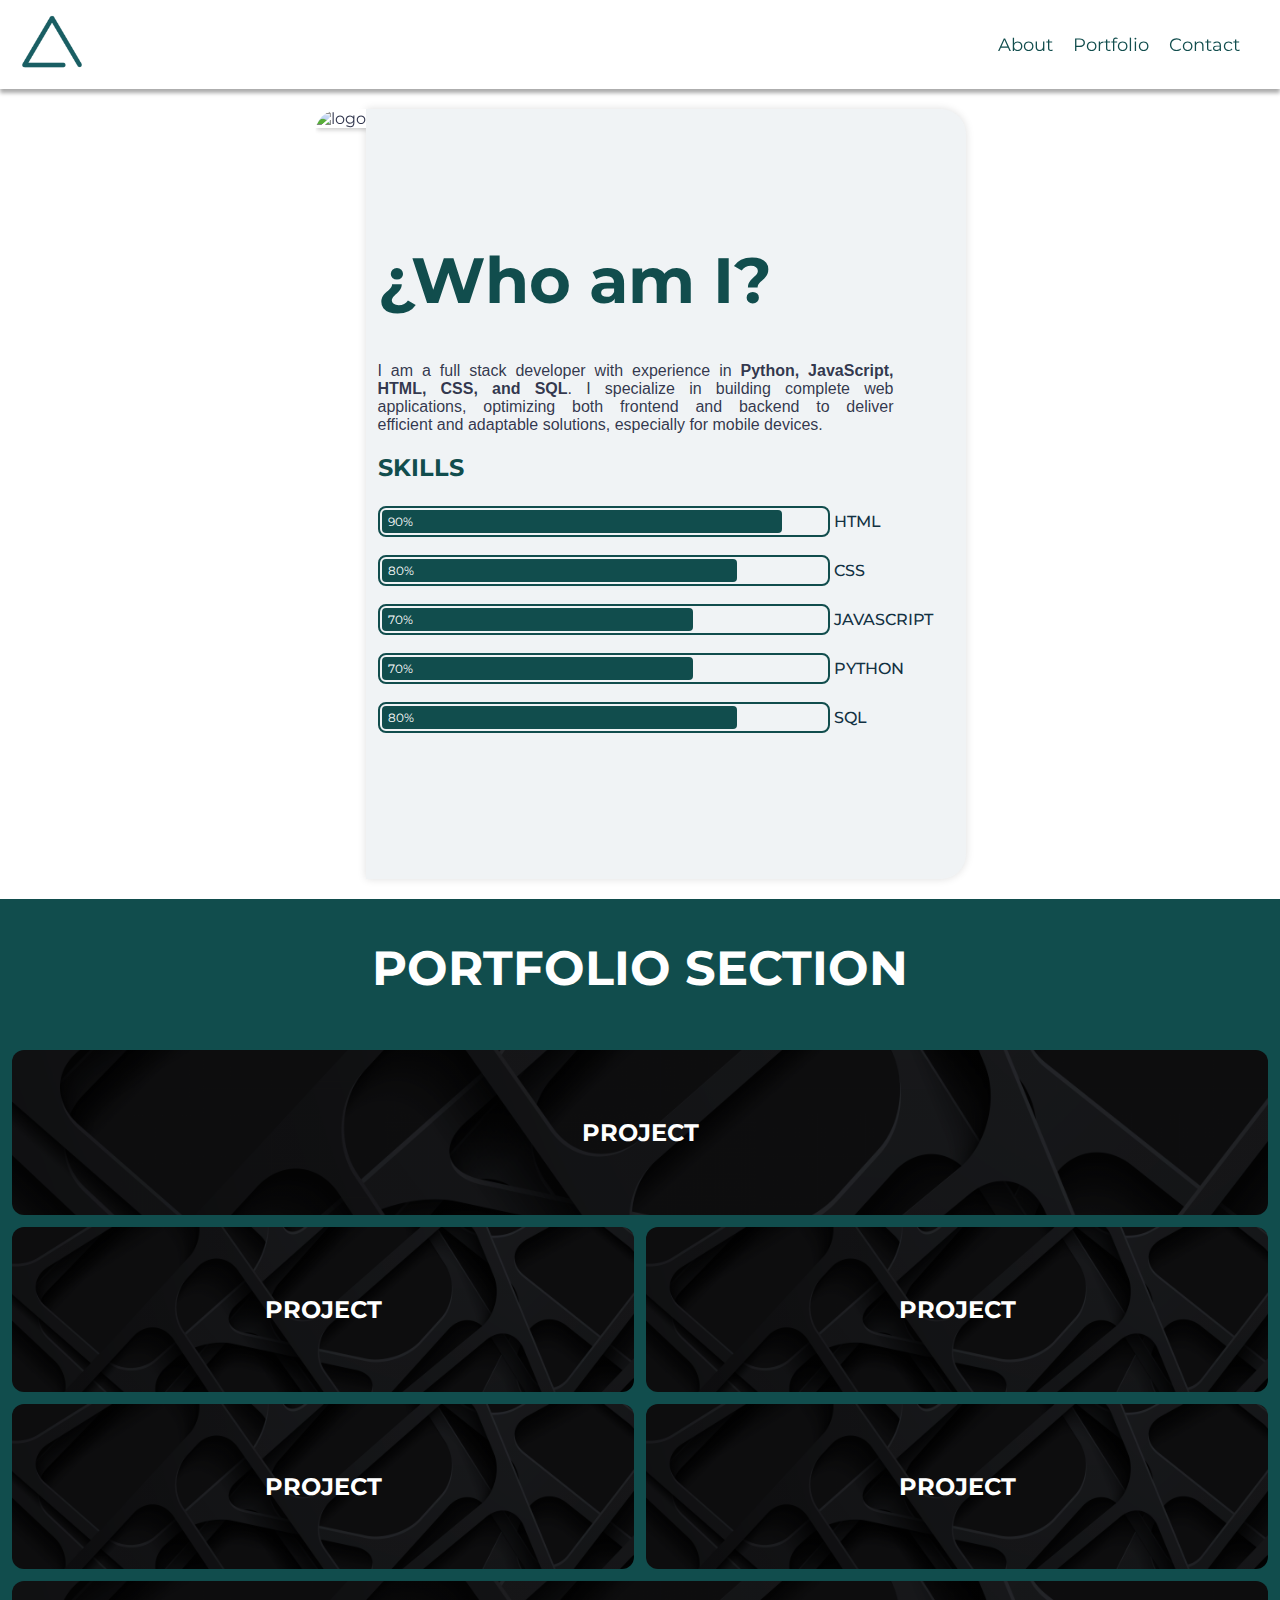
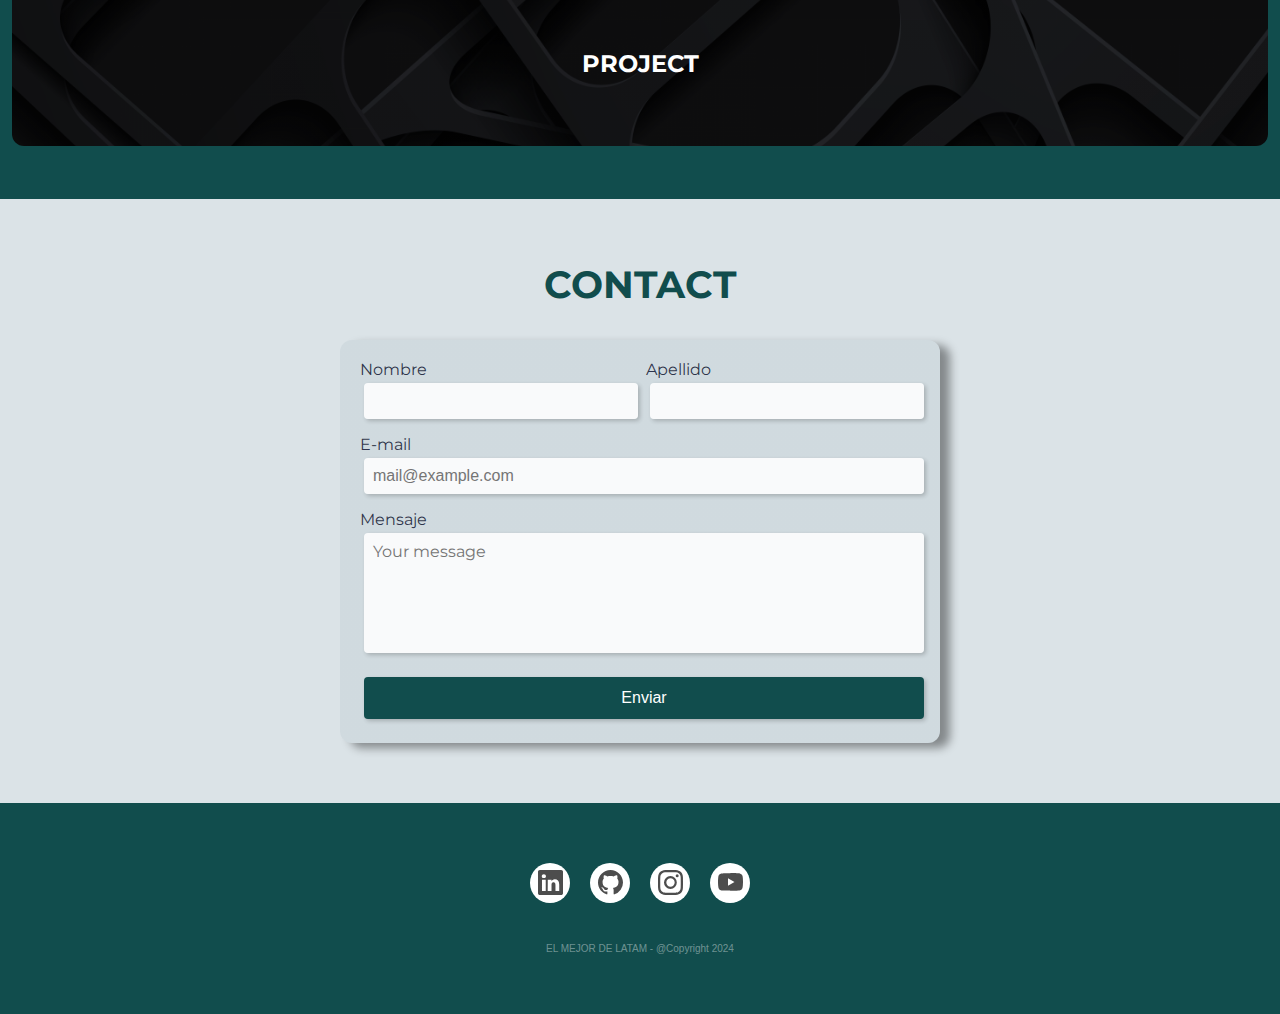
==== index.html @ 591ac1ab "Add files via upload" ====
<!DOCTYPE html>
<html lang="en">
<head>
    <meta charset="UTF-8">
    <meta name="viewport" content="width=device-width, initial-scale=1.0">
    <link rel="stylesheet" href="style.css">
    <link rel="icon" href="logo2.png">
    <title>Project</title>
</head>
<body>
    <!-- Encabezado -->
    <header class="header">

        <input type="checkbox" class="header__checkbox" id="open-menu">
        <label for="open-menu" class="header__open-nav-button" role="button">☰</label>

        <div class="header__logo-container">
            <img src="logo2.png" class="header__logo"  alt="">
        </div>

        <nav class="header__nav">
            <ul class="header__nav-list">
                <li class="header__nav-item"><a href="#profile">About</a></li>
                <li class="header__nav-item"><a href="#portfolio">Portfolio</a></li>
                <li class="header__nav-item"><a href="#contact">Contact</a></li>
            </ul>
        </nav>

    </header>

    <!-- Contenido -->
    <main class="profile" id="profile">
        <div class="profile__wrapper">
            <div class="profile__img-container">
                <img src="robot2.png" class="profile__img" alt="logo">
            </div>

            <div class="profile__data-container">
                <div class="profile__data">
                    <div class="profile__descrption">
                        <h1>¿Who am I?</h1>
                        <p>
                            I am a full stack developer with experience in <strong>Python, JavaScript, HTML, CSS, and SQL</strong>. I specialize in building complete web applications, optimizing both frontend and backend to deliver efficient and adaptable solutions, especially for mobile devices.
                        </p>
                    </div>
                    <div class="profile__skills-container">
                        <h2>SKILLS</h2>
                        <ul>
                            <li class="profile__skill">
                                <div class="load-bar">
                                    <div class="load-bar__bar bar--90">90%</div>
                                </div>
                                <span class="profile__skill-name">HTML</span>
                            </li>

                            <li class="profile__skill">
                                <div class="load-bar">
                                    <div class="load-bar__bar bar--80">80%</div>
                                </div>
                                <span class="profile__skill-name">CSS</span>
                            </li>

                            <li class="profile__skill">
                                <div class="load-bar">
                                    <div class="load-bar__bar bar--70">70%</div>
                                </div>
                                <span class="profile__skill-name">JAVASCRIPT</span>
                            </li>

                            <li class="profile__skill">
                                <div class="load-bar">
                                    <div class="load-bar__bar bar--70">70%</div>
                                </div>
                                <span class="profile__skill-name">PYTHON</span>
                            </li>

                            <li class="profile__skill">
                                <div class="load-bar">
                                    <div class="load-bar__bar bar--80">80%</div>
                                </div>
                                <span class="profile__skill-name">SQL</span>
                            </li>
                        </ul>
                    </div>
                </div>

            </div>

        </div>
    </main>

    <section class="portfolio" id="portfolio">

        <h2 class="portfolio__title">PORTFOLIO SECTION</h2>

        <div class="portfolio__project-container">

            <div class="portfolio__project">
                <h2 class="portfolio__project-name">PROJECT</h2>
            </div>

            <div class="portfolio__project">
                <h2 class="portfolio__project-name">PROJECT</h2>
            </div>

            <div class="portfolio__project">
                <h2 class="portfolio__project-name">PROJECT</h2>
            </div>

            <div class="portfolio__project">
                <h2 class="portfolio__project-name">PROJECT</h2>
            </div>

            <div class="portfolio__project">
                <h2 class="portfolio__project-name">PROJECT</h2>
            </div>

            <div class="portfolio__project">
                <h2 class="portfolio__project-name">PROJECT</h2>
            </div>

        </div>
    </section>

    <!-- Formulario de contacto -->
    <section class="form" id="contact">
        <h2 class="form__title">CONTACT</h2>
            <form  class="form__form">
                <div class="form__input-container">
                    <label>Nombre
                        <input type="text">
                    </label>
                </div>

                <div class="form__input-container">
                    <label>Apellido
                        <input type="text">
                    </label>
                </div>

                <div class="form__input-container">
                    <label>E-mail
                        <input type="email" placeholder="mail@example.com">
                    </label>
                </div>

                <div class="form__input-container">
                    <label>Mensaje
                        <textarea placeholder="Your message"></textarea>
                    </label>
                </div>

                <div class="form__input-container">
                    <input type="submit" value="Enviar">
                </div>
            </form>
    </section>
    <!-- FOOTER -->
    <footer>
        
        <ul class="example-2">
            <li class="icon-content">
              <a
                href="https://www.linkedin.com/in/patrick-alen-molina-saavedra-27b84630b/"
                aria-label="LinkedIn"
                data-social="linkedin"
              >
                <div class="filled"></div>
                <svg
                  xmlns="http://www.w3.org/2000/svg"
                  width="16"
                  height="16"
                  fill="currentColor"
                  class="bi bi-linkedin"
                  viewBox="0 0 16 16"
                  xml:space="preserve"
                >
                  <path
                    d="M0 1.146C0 .513.526 0 1.175 0h13.65C15.474 0 16 .513 16 1.146v13.708c0 .633-.526 1.146-1.175 1.146H1.175C.526 16 0 15.487 0 14.854zm4.943 12.248V6.169H2.542v7.225zm-1.2-8.212c.837 0 1.358-.554 1.358-1.248-.015-.709-.52-1.248-1.342-1.248S2.4 3.226 2.4 3.934c0 .694.521 1.248 1.327 1.248zm4.908 8.212V9.359c0-.216.016-.432.08-.586.173-.431.568-.878 1.232-.878.869 0 1.216.662 1.216 1.634v3.865h2.401V9.25c0-2.22-1.184-3.252-2.764-3.252-1.274 0-1.845.7-2.165 1.193v.025h-.016l.016-.025V6.169h-2.4c.03.678 0 7.225 0 7.225z"
                    fill="currentColor"
                  ></path>
                </svg>
              </a>
              <div class="tooltip">LinkedIn</div>
            </li>
            <li class="icon-content">
              <a href="https://github.com/AlenSaavedra" aria-label="GitHub" data-social="github">
                <div class="filled"></div>
                <svg
                  xmlns="http://www.w3.org/2000/svg"
                  width="16"
                  height="16"
                  fill="currentColor"
                  class="bi bi-github"
                  viewBox="0 0 16 16"
                  xml:space="preserve"
                >
                  <path
                    d="M8 0C3.58 0 0 3.58 0 8c0 3.54 2.29 6.53 5.47 7.59.4.07.55-.17.55-.38 0-.19-.01-.82-.01-1.49-2.01.37-2.53-.49-2.69-.94-.09-.23-.48-.94-.82-1.13-.28-.15-.68-.52-.01-.53.63-.01 1.08.58 1.23.82.72 1.21 1.87.87 2.33.66.07-.52.28-.87.51-1.07-1.78-.2-3.64-.89-3.64-3.95 0-.87.31-1.59.82-2.15-.08-.2-.36-1.02.08-2.12 0 0 .67-.21 2.2.82.64-.18 1.32-.27 2-.27s1.36.09 2 .27c1.53-1.04 2.2-.82 2.2-.82.44 1.1.16 1.92.08 2.12.51.56.82 1.27.82 2.15 0 3.07-1.87 3.75-3.65 3.95.29.25.54.73.54 1.48 0 1.07-.01 1.93-.01 2.2 0 .21.15.46.55.38A8.01 8.01 0 0 0 16 8c0-4.42-3.58-8-8-8"
                    fill="currentColor"
                  ></path>
                </svg>
              </a>
              <div class="tooltip">GitHub</div>
            </li>
            <li class="icon-content">
              <a
                href="https://www.instagram.com/alen_msaavedra"
                aria-label="Instagram"
                data-social="instagram"
                target="_blank"
              >
                <div class="filled"></div>
                <svg
                  xmlns="http://www.w3.org/2000/svg"
                  width="16"
                  height="16"
                  fill="currentColor"
                  class="bi bi-instagram"
                  viewBox="0 0 16 16"
                  xml:space="preserve"
                >
                  <path
                    d="M8 0C5.829 0 5.556.01 4.703.048 3.85.088 3.269.222 2.76.42a3.9 3.9 0 0 0-1.417.923A3.9 3.9 0 0 0 .42 2.76C.222 3.268.087 3.85.048 4.7.01 5.555 0 5.827 0 8.001c0 2.172.01 2.444.048 3.297.04.852.174 1.433.372 1.942.205.526.478.972.923 1.417.444.445.89.719 1.416.923.51.198 1.09.333 1.942.372C5.555 15.99 5.827 16 8 16s2.444-.01 3.298-.048c.851-.04 1.434-.174 1.943-.372a3.9 3.9 0 0 0 1.416-.923c.445-.445.718-.891.923-1.417.197-.509.332-1.09.372-1.942C15.99 10.445 16 10.173 16 8s-.01-2.445-.048-3.299c-.04-.851-.175-1.433-.372-1.941a3.9 3.9 0 0 0-.923-1.417A3.9 3.9 0 0 0 13.24.42c-.51-.198-1.092-.333-1.943-.372C10.443.01 10.172 0 7.998 0zm-.717 1.442h.718c2.136 0 2.389.007 3.232.046.78.035 1.204.166 1.486.275.373.145.64.319.92.599s.453.546.598.92c.11.281.24.705.275 1.485.039.843.047 1.096.047 3.231s-.008 2.389-.047 3.232c-.035.78-.166 1.203-.275 1.485a2.5 2.5 0 0 1-.599.919c-.28.28-.546.453-.92.598-.28.11-.704.24-1.485.276-.843.038-1.096.047-3.232.047s-2.39-.009-3.233-.047c-.78-.036-1.203-.166-1.485-.276a2.5 2.5 0 0 1-.92-.598 2.5 2.5 0 0 1-.6-.92c-.109-.281-.24-.705-.275-1.485-.038-.843-.046-1.096-.046-3.233s.008-2.388.046-3.231c.036-.78.166-1.204.276-1.486.145-.373.319-.64.599-.92s.546-.453.92-.598c.282-.11.705-.24 1.485-.276.738-.034 1.024-.044 2.515-.045zm4.988 1.328a.96.96 0 1 0 0 1.92.96.96 0 0 0 0-1.92m-4.27 1.122a4.109 4.109 0 1 0 0 8.217 4.109 4.109 0 0 0 0-8.217m0 1.441a2.667 2.667 0 1 1 0 5.334 2.667 2.667 0 0 1 0-5.334"
                    fill="currentColor"
                  ></path>
                </svg>
              </a>
              <div class="tooltip">Instagram</div>
            </li>
            <li class="icon-content">
              <a href="https://www.youtube.com/@ComunidadTradingFx" aria-label="Youtube" data-social="youtube">
                <div class="filled"></div>
                <svg
                  xmlns="http://www.w3.org/2000/svg"
                  width="16"
                  height="16"
                  fill="currentColor"
                  class="bi bi-youtube"
                  viewBox="0 0 16 16"
                  xml:space="preserve"
                >
                  <path
                    d="M8.051 1.999h.089c.822.003 4.987.033 6.11.335a2.01 2.01 0 0 1 1.415 1.42c.101.38.172.883.22 1.402l.01.104.022.26.008.104c.065.914.073 1.77.074 1.957v.075c-.001.194-.01 1.108-.082 2.06l-.008.105-.009.104c-.05.572-.124 1.14-.235 1.558a2.01 2.01 0 0 1-1.415 1.42c-1.16.312-5.569.334-6.18.335h-.142c-.309 0-1.587-.006-2.927-.052l-.17-.006-.087-.004-.171-.007-.171-.007c-1.11-.049-2.167-.128-2.654-.26a2.01 2.01 0 0 1-1.415-1.419c-.111-.417-.185-.986-.235-1.558L.09 9.82l-.008-.104A31 31 0 0 1 0 7.68v-.123c.002-.215.01-.958.064-1.778l.007-.103.003-.052.008-.104.022-.26.01-.104c.048-.519.119-1.023.22-1.402a2.01 2.01 0 0 1 1.415-1.42c.487-.13 1.544-.21 2.654-.26l.17-.007.172-.006.086-.003.171-.007A100 100 0 0 1 7.858 2zM6.4 5.209v4.818l4.157-2.408z"
                    fill="currentColor"
                  ></path>
                </svg>
              </a>
              <div class="tooltip">Youtube</div>
            </li>
        </ul>
        <p class="txt">EL MEJOR DE LATAM - @Copyright 2024</p>
    </footer>

</body>
</html>
---- style.css ----
/* ----- HEADER SECTION ----- */

/* estilo de fuente */
@import url('https://fonts.googleapis.com/css2?family=Montserrat:ital,wght@0,100..900;1,100..900&family=Poppins:ital,wght@0,100;0,200;0,300;0,400;0,500;0,600;0,700;0,800;0,900;1,100;1,200;1,300;1,400;1,500;1,600;1,700;1,800;1,900&display=swap');

*{
    /* 
  'box-sizing: border-box' asegura que el tamaño total del elemento 
  incluya padding y bordes, evitando que su tamaño cambie al agregarlos.
*/
    box-sizing: border-box;
    /* Realentiza el desplazamiento */
    scrollbar-color: #114d4d #fff;
}

/* Quitar margen, colocar estilo de fuente, color de fondo a la pagina y color de letras */
body{
    margin: 0;
    font-family: "Montserrat";
    background-color: #fffd;
    color: #101632dd;
}

/* Quitar padding y margen por defecto a todos */
div, ul, nav, header, footer, a,li, label{
    margin: 0;
    padding: 0;
}

/* Encabezado */
.header{
    background-color: #fff;
    display: flex;
    justify-content: space-between;
    align-items: center;
    position: relative;
    z-index: 10;
    text-align: center;
    font-size: 18px;
    color: #114d4d;
}

/* Estilo al label */
.header__open-nav-button{
    color: #114d4d;
    font-size: 2.5rem;
    font-weight: 600;
    position: absolute;
    right: 10px;
}

/* oculta el checkbox */
.header__checkbox{
    display: none;
}

/* Oculta el nav y se le pone los estilos */
.header__nav{
    display: none;
    background-color: #fff;
    position: absolute;
    height: 100vh;
    width: 100vw;
    top: 0;
    z-index: -1;
}

/* Estilo a la lista del nav */
.header__nav-list{
    display: flex;
    flex-direction: column;
    height: 40vh;
    margin: auto;
    justify-content: space-evenly;
}

/* Si le dan click aparece el nav */
.header__checkbox:checked ~ .header__nav{
    display: flex;
}

/* Logo */
.header__logo{
    max-width: 100%;
    width: 64px;
    margin: 10px 20px;
}
/* Estilo a li */
.header__nav-item{
    list-style: none;
}

/* Estilos a los link */
.header__nav-item a{
    color: inherit;
    text-decoration: none;
}

/* Estilo de subrayado solo cuando pasan el mause por encima o le dan click */
.header__nav-item :is(:hover,:active){
    text-decoration: underline;
}


         /* ------ HEADER QUERIES ------- */

/* Tamaño desktop */
@media screen and (min-width: 600px){

    .header{
        padding: 0;
        animation: header-movement both;
        animation-timeline: scroll();
        position: sticky;
        top: 0;
        box-shadow: 0 4px 4px #0005;
    }

    .header__nav{
        display: block;
        position: static; /* posicion por defecto */
        height: auto;
        width: auto;
        justify-content: space-between;
        z-index: 1;
        background-color: initial;
    }

    .header__nav-list{
        flex-direction: row;
        height: auto;
        width: auto;
        gap: 20px;
        margin-right: 40px;
    }

    .header__open-nav-button{
        display: none;
    }

}


/* -------- HEADER ENDS ---------- */




/* -------- PROFILE SECTION ---------- */

.profile{
    container-name: profile;
    container-type: inline-size;
    animation: aparecer 2.4s -.6s both;
}

.profile__wrapper{
    display: flex;
    flex-direction: column;
    justify-content: center;
    background-color: #fff;
    max-width: 1400px;
}

/* Maximo de ancho */
.profile__data-container{
    max-width: 600px;
    padding: 12px;
    background-color: #fff;
}

/* Maximo de alto y overflow para cuando la imagen se agrande de vaya ocultando de abajo */
.profile__img-container{
    max-height: 500px;
    overflow: hidden;
}

.profile__img{
    max-width: 100%; /* De esta forma hacemos la img responsive */
    width: 720px; /* Tamaño de la img */
    filter: drop-shadow( 2px 2px 2px #0003); /* Sombra a la img */
    background-color: #114d4d;
}

/* Color de titulo principal */
h1{
    color: #114d4d;
}

p{
    font-family: 'Segoe UI', Tahoma, Geneva, Verdana, sans-serif;
    text-align: justify;
    margin: 5px;
}

/* color Titulo secundario  */
.profile__skills-container h2 {
    color: #114d4d;
}

/* Estilo de la lista li */
.profile__skill{
    list-style: none;
    display: flex;
    margin: 10px;
    max-width: 600px;
    margin-left: 0;
    align-items: center;
}


/* Estilo de porcentaje de skills */
.load-bar{
    border: 2px solid #114d4d;
    border-radius: 8px;
    color: #fff;
    padding: 2px;
    font-size: 12px;
    width: 80%;
    margin: 4px;
    margin-left: 0;
}

.profile__skill-name{
    color: #123142;
    font-weight: 500;
}

/* Estilo de porcentaje de skills*/
.load-bar__bar{
    background-color: #114d4d;
    border-radius: 4px;
    padding: 4px 6px;
}
/* Estilo de la barra de porcentaje de skill */
.bar--90{
    width: 90%;
}

.bar--80{
    width: 80%;
}

.bar--70{
    width: 70%;
}

/* -------- PROFILE QUERIES ---------- */

@container profile (min-width: 720px){

    .profile__wrapper{
        flex-direction: row;
        padding: 20px;
        background-color: transparent;
        height: 90vh;
        margin: auto;
    }

    .profile__data-container{
        background-color: #91a8b622;
        display: flex;
        align-items: center;
        border-radius: 0 25px 25px 0;
        box-shadow: 0 0 9px #0002;
    }

    h1{
        margin-top: 0;
        font-size: 4rem;
        text-wrap: balance;
    }

    p{
        text-wrap: balance;
        text-align: justify;
        margin: 0;
        margin-right: 60px;
    }

    .profile__data{
        max-width: 620px;
    }

    .profile__img-container{
        max-height: initial;
        border-radius: 25px 0 0 25px;
    }

    .profile__img{
        height: 100vh;
        object-fit: cover;
        width: 620px;
        background-color: #fff;
    }
}

/* -------- PROFILE ENDS ---------- */

/* -------- PORTFOLIO SECTION ---------- */

.portfolio{
    background-color: #114d4d;
    color: #fff;
    min-height: 100vh;
    display: flex;
    flex-direction: column;
    align-items: center;
    container-name: portfolio;
    container-type: inline-size;
    justify-content: space-evenly;
}

.portfolio__title{
    font-size: 3rem;
    margin-bottom: 0;
    text-align: center;
}

.portfolio__project-container{
    display: grid;
    grid-template-columns: 1fr;
    max-width: 1300px;
    margin: auto;
    width: 100%;
    gap: 12px;
    padding: 12px;
    min-height: 80vh;
}

.portfolio__project{
    background-image: linear-gradient(#0005, #0005), url(fondo.png); /* Para colocar una capa oscura con una imagen */
    background-position: center;
    background-size: cover;
    display: grid;
    place-content: center;
    border-radius: 12px;
    animation: aparecer both;
    animation-timeline: view();
    animation-range: contain 5% cover 40%;
}

.portfolio__project:hover{
    opacity: 0.74;
    outline: 2 px solid #fff6;
}


/* -------- PORTFOLIO QUERIES ---------- */

@container portfolio (min-width: 56.25rem){
    .portfolio__project-container{
        grid-template-columns: repeat(auto-fill, minmax(420px,1fr));
    }

    .portfolio__project:first-child{
        grid-column: span 2;
    }

    .portfolio__project:nth-child(6){
        grid-column: span 2;
    }
}
/* OTra resolucion */
@container portfolio (min-width: 81.25rem){
    .portfolio__project-container{
        grid-template-columns: repeat(auto-fill, minmax(300px,1fr));
    }

    .portfolio__project:first-child{
        grid-column: span 2;
        grid-row: span 2;
    }

    .portfolio__project:nth-child(6){
        grid-column: span 4;
    }
}


/* ----CONTACT SECTION ------*/

.form{
    min-height: 60vh;
    display: flex;
    flex-direction: column;
    justify-content: center;
    align-items: center;
    padding: 30px 0;
    container-name: form;
    container-type: inline-size;
    animation: aparecer both;
    animation-timeline: view();
    animation-range: cover 20% contain 40%;
    background-color: #91a8b653;
}

.form__form{
    padding: 12px;
    max-width: 600px;
    width: 100%;
    display: grid;
    margin-bottom: 30px;
    background-color: #91a8b603;
}

.form__input-container :is(input,textarea){
    width: 100%;
    padding: 9px;
    font-size: 16px;
    margin: 4px;
    border: none;
    box-shadow: 2px 2px 4px #0003;
    border-radius: 5px;
    background-color: #fffd;
    outline: none;
}


.form__input-container textarea{
    resize: none;
    min-height: 120px;
    font-family: inherit;
}

.form__input-container input[type="submit"]{
    padding: 12px;
    background-color: #114d4d;
    color: #fff;
}

.form__title{
    font-size: 2.4rem;
    color: #114d4d;
}

/* ----CONTACT QUERIES ------*/

@container form (min-width: 56.25rem){
    .form__form{
        grid-template-columns: 1fr 1fr;
        grid-template-areas: 
        "name lastname"
        "email email"
        "message message"
        "button button";
        gap: 12px;
        background-image: radial-gradient(#91a8b622, #91a8b622);
        padding: 20px;
        border-radius: 12px;
        box-shadow: 10px 5px 10px #0006;
    }

    .form__input-container:first-child{
        grid-area: name;
    }

    .form__input-container:nth-child(2){
        grid-area: lastname;
    }

    .form__input-container:nth-child(3){
        grid-area: email;
    }

    .form__input-container:nth-child(4){
        grid-area: message;
    }
    .form__input-container:nth-child(5){
        grid-area: button;
    }

    .form__input-container :is(input,textarea){
        box-shadow: 0;
        border-radius: 4px;
    }
}

/* ----CONTACT ENDS ------*/



/* ---- FOOTER SECTION ------*/

footer{
    background-color: #114d4d;
    padding: 60px;
    color: #fffd;
    font-size: 16px;
}

.txt{
    margin: 0;
    margin-top: 40px;
    padding: 0;
    font-size: 10px;
    text-align: center;
    color: #fff6;

}


/* From Uiverse.io by wilsondesouza */ 
ul {
    list-style: none;
  }
  
  .example-2 {
    display: flex;
    justify-content: center;
    align-items: center;
  }
  .example-2 .icon-content {
    margin: 0 10px;
    position: relative;
  }
  .example-2 .icon-content .tooltip {
    position: absolute;
    top: -30px;
    left: 50%;
    transform: translateX(-50%);
    color: #fff;
    padding: 6px 10px;
    border-radius: 5px;
    opacity: 0;
    visibility: hidden;
    font-size: 14px;
    transition: all 0.3s ease;
  }
  .example-2 .icon-content:hover .tooltip {
    opacity: 1;
    visibility: visible;
    top: -50px;
  }
  .example-2 .icon-content a {
    position: relative;
    overflow: hidden;
    display: flex;
    justify-content: center;
    align-items: center;
    width: 40px;
    height: 40px;
    border-radius: 50%;
    color: #4d4d4d;
    background-color: #fff;
    transition: all 0.3s ease-in-out;
  }
  .example-2 .icon-content a:hover {
    box-shadow: 3px 2px 45px 0px rgb(0 0 0 / 12%);
  }
  .example-2 .icon-content a svg {
    position: relative;
    z-index: 1;
    width: 25px;
    height: 25px;
  }
  .example-2 .icon-content a:hover {
    color: white;
  }
  .example-2 .icon-content a .filled {
    position: absolute;
    top: auto;
    bottom: 0;
    left: 0;
    width: 100%;
    height: 0;
    background-color: #000;
    transition: all 0.3s ease-in-out;
  }
  .example-2 .icon-content a:hover .filled {
    height: 100%;
  }
  
  .example-2 .icon-content a[data-social="linkedin"] .filled,
  .example-2 .icon-content a[data-social="linkedin"] ~ .tooltip {
    background-color: #0274b3;
  }
  
  .example-2 .icon-content a[data-social="github"] .filled,
  .example-2 .icon-content a[data-social="github"] ~ .tooltip {
    background-color: #24262a;
  }
  .example-2 .icon-content a[data-social="instagram"] .filled,
  .example-2 .icon-content a[data-social="instagram"] ~ .tooltip {
    background: linear-gradient(
      45deg,
      #405de6,
      #5b51db,
      #b33ab4,
      #c135b4,
      #e1306c,
      #fd1f1f
    );
  }
  .example-2 .icon-content a[data-social="youtube"] .filled,
  .example-2 .icon-content a[data-social="youtube"] ~ .tooltip {
    background-color: #ff0000;
  }



/* ---- FOOTER ENDS ------*/
  

/*------ ANIMATION ------*/

@keyframes header-movement{
    from{
        padding: 20px 0;
        background-color: #fff;
    }
    to{
        padding: 0;
        background-color: #10163266;
        color: #fff;
    }
}



@keyframes aparecer{
    from{
        opacity: 0;
    }
    to{
        opacity: 1;
    }
}
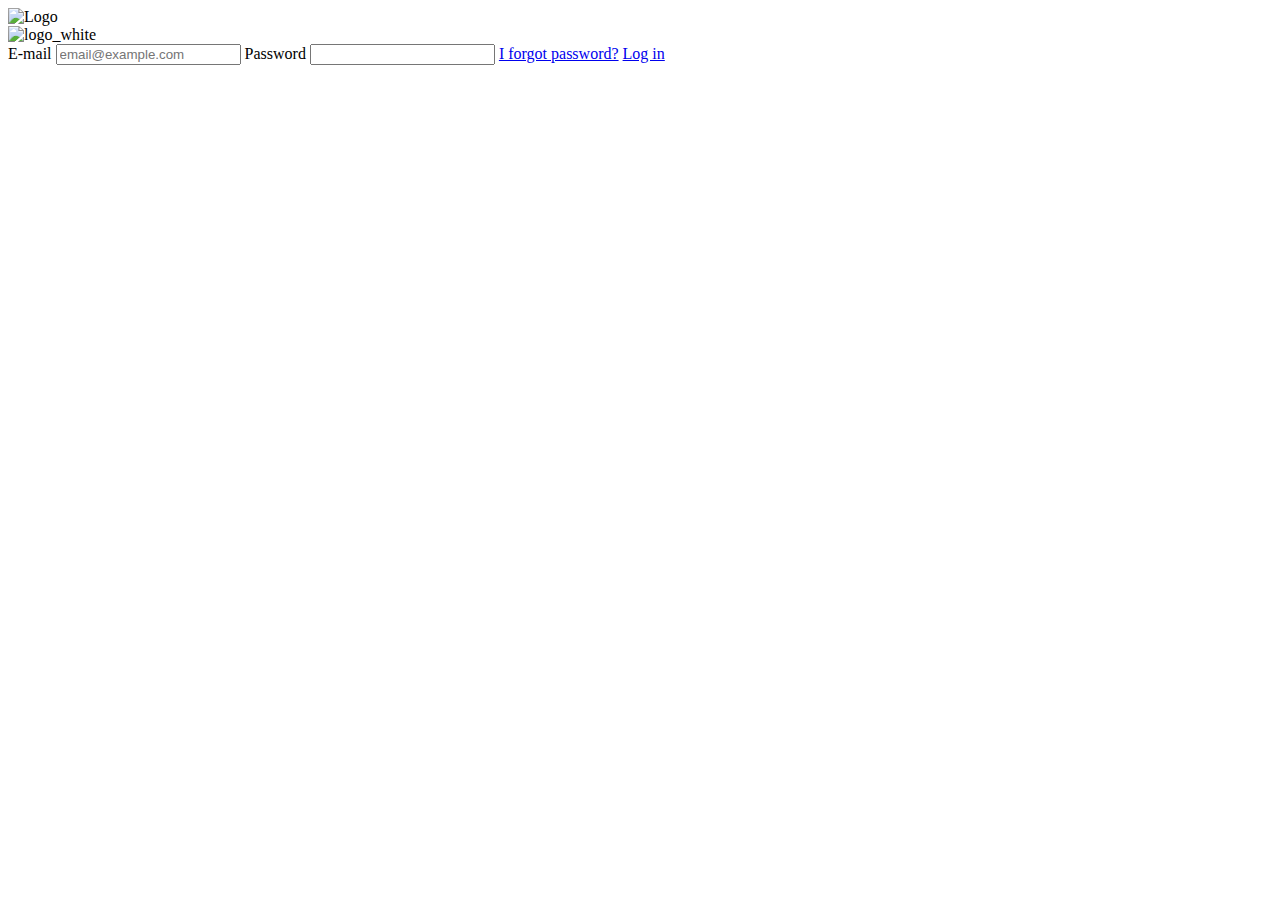
==== commit cd00b679: "Update index.html" ====
--- a/index.html
+++ b/index.html
@@ -3,254 +3,31 @@
 <head>
     <meta charset="UTF-8">
     <meta name="viewport" content="width=device-width, initial-scale=1.0">
-    <link rel="stylesheet" href="style.css">
+    <link rel="stylesheet" href="style2.css">
     <link rel="icon" href="logo2.png">
-    <title>Project</title>
+    <title>Login</title>
 </head>
 <body>
-    <!-- Encabezado -->
-    <header class="header">
 
-        <input type="checkbox" class="header__checkbox" id="open-menu">
-        <label for="open-menu" class="header__open-nav-button" role="button">☰</label>
+    <div class="container">
 
-        <div class="header__logo-container">
-            <img src="logo2.png" class="header__logo"  alt="">
+        <div class="logo-section">
+            <img src="robot2.png" alt="Logo" class="logo">
         </div>
 
-        <nav class="header__nav">
-            <ul class="header__nav-list">
-                <li class="header__nav-item"><a href="#profile">About</a></li>
-                <li class="header__nav-item"><a href="#portfolio">Portfolio</a></li>
-                <li class="header__nav-item"><a href="#contact">Contact</a></li>
-            </ul>
-        </nav>
+        <div class="login-section">
+            <img src="logo_white.png" alt="logo_white" width="150px" class="logo_white">
+            <form class="form__form">
+                <label for="email">E-mail</label>
+                <input type="email" id="email" name="email" placeholder="email@example.com" required>
+                <label for="password">Password</label>
+                <input type="password" id="password" name="password" required>
+                <a href="olvidar_contraseña.html" class="olvidar" target="_blank">I forgot password?</a>
+                <a href="main.html" class="button">Log in</a>
+            </form>
+        </div>
 
-    </header>
-
-    <!-- Contenido -->
-    <main class="profile" id="profile">
-        <div class="profile__wrapper">
-            <div class="profile__img-container">
-                <img src="robot2.png" class="profile__img" alt="logo">
-            </div>
-
-            <div class="profile__data-container">
-                <div class="profile__data">
-                    <div class="profile__descrption">
-                        <h1>¿Who am I?</h1>
-                        <p>
-                            I am a full stack developer with experience in <strong>Python, JavaScript, HTML, CSS, and SQL</strong>. I specialize in building complete web applications, optimizing both frontend and backend to deliver efficient and adaptable solutions, especially for mobile devices.
-                        </p>
-                    </div>
-                    <div class="profile__skills-container">
-                        <h2>SKILLS</h2>
-                        <ul>
-                            <li class="profile__skill">
-                                <div class="load-bar">
-                                    <div class="load-bar__bar bar--90">90%</div>
-                                </div>
-                                <span class="profile__skill-name">HTML</span>
-                            </li>
-
-                            <li class="profile__skill">
-                                <div class="load-bar">
-                                    <div class="load-bar__bar bar--80">80%</div>
-                                </div>
-                                <span class="profile__skill-name">CSS</span>
-                            </li>
-
-                            <li class="profile__skill">
-                                <div class="load-bar">
-                                    <div class="load-bar__bar bar--70">70%</div>
-                                </div>
-                                <span class="profile__skill-name">JAVASCRIPT</span>
-                            </li>
-
-                            <li class="profile__skill">
-                                <div class="load-bar">
-                                    <div class="load-bar__bar bar--70">70%</div>
-                                </div>
-                                <span class="profile__skill-name">PYTHON</span>
-                            </li>
-
-                            <li class="profile__skill">
-                                <div class="load-bar">
-                                    <div class="load-bar__bar bar--80">80%</div>
-                                </div>
-                                <span class="profile__skill-name">SQL</span>
-                            </li>
-                        </ul>
-                    </div>
-                </div>
-
-            </div>
-
-        </div>
-    </main>
-
-    <section class="portfolio" id="portfolio">
-
-        <h2 class="portfolio__title">PORTFOLIO SECTION</h2>
-
-        <div class="portfolio__project-container">
-
-            <div class="portfolio__project">
-                <h2 class="portfolio__project-name">PROJECT</h2>
-            </div>
-
-            <div class="portfolio__project">
-                <h2 class="portfolio__project-name">PROJECT</h2>
-            </div>
-
-            <div class="portfolio__project">
-                <h2 class="portfolio__project-name">PROJECT</h2>
-            </div>
-
-            <div class="portfolio__project">
-                <h2 class="portfolio__project-name">PROJECT</h2>
-            </div>
-
-            <div class="portfolio__project">
-                <h2 class="portfolio__project-name">PROJECT</h2>
-            </div>
-
-            <div class="portfolio__project">
-                <h2 class="portfolio__project-name">PROJECT</h2>
-            </div>
-
-        </div>
-    </section>
-
-    <!-- Formulario de contacto -->
-    <section class="form" id="contact">
-        <h2 class="form__title">CONTACT</h2>
-            <form  class="form__form">
-                <div class="form__input-container">
-                    <label>Nombre
-                        <input type="text">
-                    </label>
-                </div>
-
-                <div class="form__input-container">
-                    <label>Apellido
-                        <input type="text">
-                    </label>
-                </div>
-
-                <div class="form__input-container">
-                    <label>E-mail
-                        <input type="email" placeholder="mail@example.com">
-                    </label>
-                </div>
-
-                <div class="form__input-container">
-                    <label>Mensaje
-                        <textarea placeholder="Your message"></textarea>
-                    </label>
-                </div>
-
-                <div class="form__input-container">
-                    <input type="submit" value="Enviar">
-                </div>
-            </form>
-    </section>
-    <!-- FOOTER -->
-    <footer>
-        
-        <ul class="example-2">
-            <li class="icon-content">
-              <a
-                href="https://www.linkedin.com/in/patrick-alen-molina-saavedra-27b84630b/"
-                aria-label="LinkedIn"
-                data-social="linkedin"
-              >
-                <div class="filled"></div>
-                <svg
-                  xmlns="http://www.w3.org/2000/svg"
-                  width="16"
-                  height="16"
-                  fill="currentColor"
-                  class="bi bi-linkedin"
-                  viewBox="0 0 16 16"
-                  xml:space="preserve"
-                >
-                  <path
-                    d="M0 1.146C0 .513.526 0 1.175 0h13.65C15.474 0 16 .513 16 1.146v13.708c0 .633-.526 1.146-1.175 1.146H1.175C.526 16 0 15.487 0 14.854zm4.943 12.248V6.169H2.542v7.225zm-1.2-8.212c.837 0 1.358-.554 1.358-1.248-.015-.709-.52-1.248-1.342-1.248S2.4 3.226 2.4 3.934c0 .694.521 1.248 1.327 1.248zm4.908 8.212V9.359c0-.216.016-.432.08-.586.173-.431.568-.878 1.232-.878.869 0 1.216.662 1.216 1.634v3.865h2.401V9.25c0-2.22-1.184-3.252-2.764-3.252-1.274 0-1.845.7-2.165 1.193v.025h-.016l.016-.025V6.169h-2.4c.03.678 0 7.225 0 7.225z"
-                    fill="currentColor"
-                  ></path>
-                </svg>
-              </a>
-              <div class="tooltip">LinkedIn</div>
-            </li>
-            <li class="icon-content">
-              <a href="https://github.com/AlenSaavedra" aria-label="GitHub" data-social="github">
-                <div class="filled"></div>
-                <svg
-                  xmlns="http://www.w3.org/2000/svg"
-                  width="16"
-                  height="16"
-                  fill="currentColor"
-                  class="bi bi-github"
-                  viewBox="0 0 16 16"
-                  xml:space="preserve"
-                >
-                  <path
-                    d="M8 0C3.58 0 0 3.58 0 8c0 3.54 2.29 6.53 5.47 7.59.4.07.55-.17.55-.38 0-.19-.01-.82-.01-1.49-2.01.37-2.53-.49-2.69-.94-.09-.23-.48-.94-.82-1.13-.28-.15-.68-.52-.01-.53.63-.01 1.08.58 1.23.82.72 1.21 1.87.87 2.33.66.07-.52.28-.87.51-1.07-1.78-.2-3.64-.89-3.64-3.95 0-.87.31-1.59.82-2.15-.08-.2-.36-1.02.08-2.12 0 0 .67-.21 2.2.82.64-.18 1.32-.27 2-.27s1.36.09 2 .27c1.53-1.04 2.2-.82 2.2-.82.44 1.1.16 1.92.08 2.12.51.56.82 1.27.82 2.15 0 3.07-1.87 3.75-3.65 3.95.29.25.54.73.54 1.48 0 1.07-.01 1.93-.01 2.2 0 .21.15.46.55.38A8.01 8.01 0 0 0 16 8c0-4.42-3.58-8-8-8"
-                    fill="currentColor"
-                  ></path>
-                </svg>
-              </a>
-              <div class="tooltip">GitHub</div>
-            </li>
-            <li class="icon-content">
-              <a
-                href="https://www.instagram.com/alen_msaavedra"
-                aria-label="Instagram"
-                data-social="instagram"
-                target="_blank"
-              >
-                <div class="filled"></div>
-                <svg
-                  xmlns="http://www.w3.org/2000/svg"
-                  width="16"
-                  height="16"
-                  fill="currentColor"
-                  class="bi bi-instagram"
-                  viewBox="0 0 16 16"
-                  xml:space="preserve"
-                >
-                  <path
-                    d="M8 0C5.829 0 5.556.01 4.703.048 3.85.088 3.269.222 2.76.42a3.9 3.9 0 0 0-1.417.923A3.9 3.9 0 0 0 .42 2.76C.222 3.268.087 3.85.048 4.7.01 5.555 0 5.827 0 8.001c0 2.172.01 2.444.048 3.297.04.852.174 1.433.372 1.942.205.526.478.972.923 1.417.444.445.89.719 1.416.923.51.198 1.09.333 1.942.372C5.555 15.99 5.827 16 8 16s2.444-.01 3.298-.048c.851-.04 1.434-.174 1.943-.372a3.9 3.9 0 0 0 1.416-.923c.445-.445.718-.891.923-1.417.197-.509.332-1.09.372-1.942C15.99 10.445 16 10.173 16 8s-.01-2.445-.048-3.299c-.04-.851-.175-1.433-.372-1.941a3.9 3.9 0 0 0-.923-1.417A3.9 3.9 0 0 0 13.24.42c-.51-.198-1.092-.333-1.943-.372C10.443.01 10.172 0 7.998 0zm-.717 1.442h.718c2.136 0 2.389.007 3.232.046.78.035 1.204.166 1.486.275.373.145.64.319.92.599s.453.546.598.92c.11.281.24.705.275 1.485.039.843.047 1.096.047 3.231s-.008 2.389-.047 3.232c-.035.78-.166 1.203-.275 1.485a2.5 2.5 0 0 1-.599.919c-.28.28-.546.453-.92.598-.28.11-.704.24-1.485.276-.843.038-1.096.047-3.232.047s-2.39-.009-3.233-.047c-.78-.036-1.203-.166-1.485-.276a2.5 2.5 0 0 1-.92-.598 2.5 2.5 0 0 1-.6-.92c-.109-.281-.24-.705-.275-1.485-.038-.843-.046-1.096-.046-3.233s.008-2.388.046-3.231c.036-.78.166-1.204.276-1.486.145-.373.319-.64.599-.92s.546-.453.92-.598c.282-.11.705-.24 1.485-.276.738-.034 1.024-.044 2.515-.045zm4.988 1.328a.96.96 0 1 0 0 1.92.96.96 0 0 0 0-1.92m-4.27 1.122a4.109 4.109 0 1 0 0 8.217 4.109 4.109 0 0 0 0-8.217m0 1.441a2.667 2.667 0 1 1 0 5.334 2.667 2.667 0 0 1 0-5.334"
-                    fill="currentColor"
-                  ></path>
-                </svg>
-              </a>
-              <div class="tooltip">Instagram</div>
-            </li>
-            <li class="icon-content">
-              <a href="https://www.youtube.com/@ComunidadTradingFx" aria-label="Youtube" data-social="youtube">
-                <div class="filled"></div>
-                <svg
-                  xmlns="http://www.w3.org/2000/svg"
-                  width="16"
-                  height="16"
-                  fill="currentColor"
-                  class="bi bi-youtube"
-                  viewBox="0 0 16 16"
-                  xml:space="preserve"
-                >
-                  <path
-                    d="M8.051 1.999h.089c.822.003 4.987.033 6.11.335a2.01 2.01 0 0 1 1.415 1.42c.101.38.172.883.22 1.402l.01.104.022.26.008.104c.065.914.073 1.77.074 1.957v.075c-.001.194-.01 1.108-.082 2.06l-.008.105-.009.104c-.05.572-.124 1.14-.235 1.558a2.01 2.01 0 0 1-1.415 1.42c-1.16.312-5.569.334-6.18.335h-.142c-.309 0-1.587-.006-2.927-.052l-.17-.006-.087-.004-.171-.007-.171-.007c-1.11-.049-2.167-.128-2.654-.26a2.01 2.01 0 0 1-1.415-1.419c-.111-.417-.185-.986-.235-1.558L.09 9.82l-.008-.104A31 31 0 0 1 0 7.68v-.123c.002-.215.01-.958.064-1.778l.007-.103.003-.052.008-.104.022-.26.01-.104c.048-.519.119-1.023.22-1.402a2.01 2.01 0 0 1 1.415-1.42c.487-.13 1.544-.21 2.654-.26l.17-.007.172-.006.086-.003.171-.007A100 100 0 0 1 7.858 2zM6.4 5.209v4.818l4.157-2.408z"
-                    fill="currentColor"
-                  ></path>
-                </svg>
-              </a>
-              <div class="tooltip">Youtube</div>
-            </li>
-        </ul>
-        <p class="txt">EL MEJOR DE LATAM - @Copyright 2024</p>
-    </footer>
+    </div>
 
 </body>
-</html>+</html>
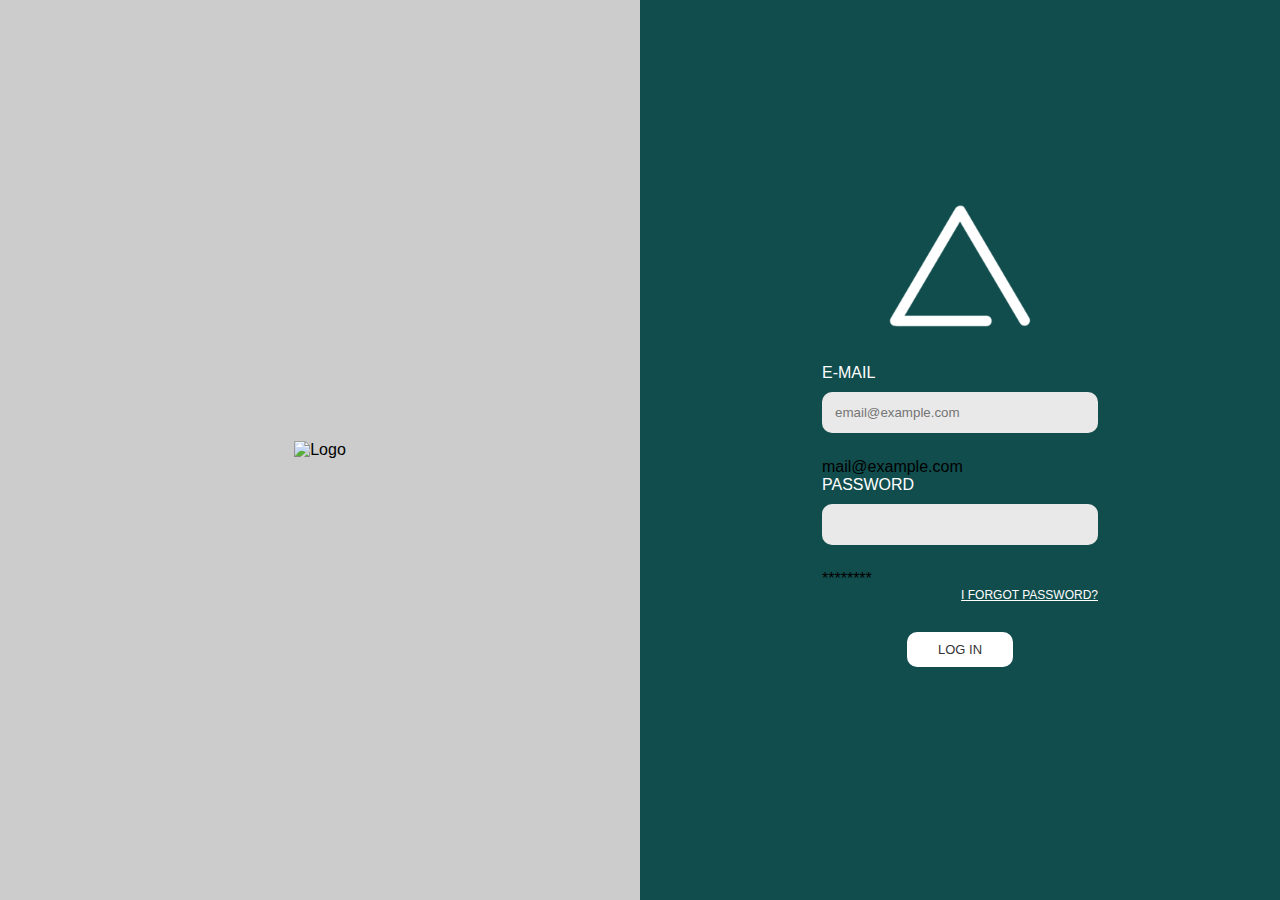
==== commit c31c1bbf: "Update index.html" ====
--- a/index.html
+++ b/index.html
@@ -19,9 +19,9 @@
             <img src="logo_white.png" alt="logo_white" width="150px" class="logo_white">
             <form class="form__form">
                 <label for="email">E-mail</label>
-                <input type="email" id="email" name="email" placeholder="email@example.com" required>
+                <input type="email" id="email" name="email" placeholder="email@example.com" required>mail@example.com
                 <label for="password">Password</label>
-                <input type="password" id="password" name="password" required>
+                <input type="password" id="password" name="password" required>********
                 <a href="olvidar_contraseña.html" class="olvidar" target="_blank">I forgot password?</a>
                 <a href="main.html" class="button">Log in</a>
             </form>
--- a/style2.css
+++ b/style2.css
@@ -0,0 +1,114 @@
+* {
+    box-sizing: border-box;
+    margin: 0;
+    padding: 0;
+}
+
+body {
+    font-family: sans-serif;
+}
+
+.container {
+    display: flex;
+    height: 100vh;
+}
+
+.logo-section {
+    flex: 1;
+    background-color: #ccc; /* Color azul */
+    display: flex;
+    justify-content: center;
+    align-items: center;
+}
+
+.login-section {
+    flex: 1;
+    background-color: #114d4d;
+    background-position: center center;
+    background-repeat: no-repeat;
+    background-size: cover;
+    width: 100%;
+    display: flex;
+    flex-direction: column;
+    justify-content: center;
+    align-items: center;
+}
+
+.logo {
+    max-width: 80%;
+    height: auto;
+}
+
+h2 {
+    margin-bottom: 20px;
+    color: #fff;
+}
+
+form {
+    display: flex;
+    flex-direction: column;
+}
+
+label {
+    margin-bottom: 10px;
+    color: #fff;
+    text-transform: uppercase;
+}
+
+input {
+    margin-bottom: 25px;
+    padding: 13px;
+    border: none;
+    border-radius: 10px;
+    outline: none;
+    background-color: #e9e9e9;
+}
+
+.form__form{
+    padding: 12px;
+    max-width: 300px;
+    width: 100%;
+    display: grid;
+    margin-bottom: 30px;
+}
+
+.logo_white{
+    margin-bottom: 10px;
+}
+
+a.button {
+    display: inline-block;
+    padding: 10px;
+    margin-left: 85px;
+    margin-right: 85px;
+    margin-top: 30px;
+    background-color: #fff; /* Color de fondo */
+    color: #333;
+    border-radius: 10px;
+    text-decoration: none; /* Quita el subrayado */
+    cursor: pointer; /* Cambia el cursor */
+    text-align: center; /* Centra el texto */
+}
+a{
+    font-family: sans-serif;
+    text-transform: uppercase;
+    font-size: 13px;
+    
+}
+
+.olvidar{
+    font-size: 12px;
+    color: #fff;
+    text-align: right;
+}
+
+
+a:hover {
+    opacity: .9; 
+}
+
+@media (max-width: 600px){
+    .logo-section{
+        display: none;
+    }
+}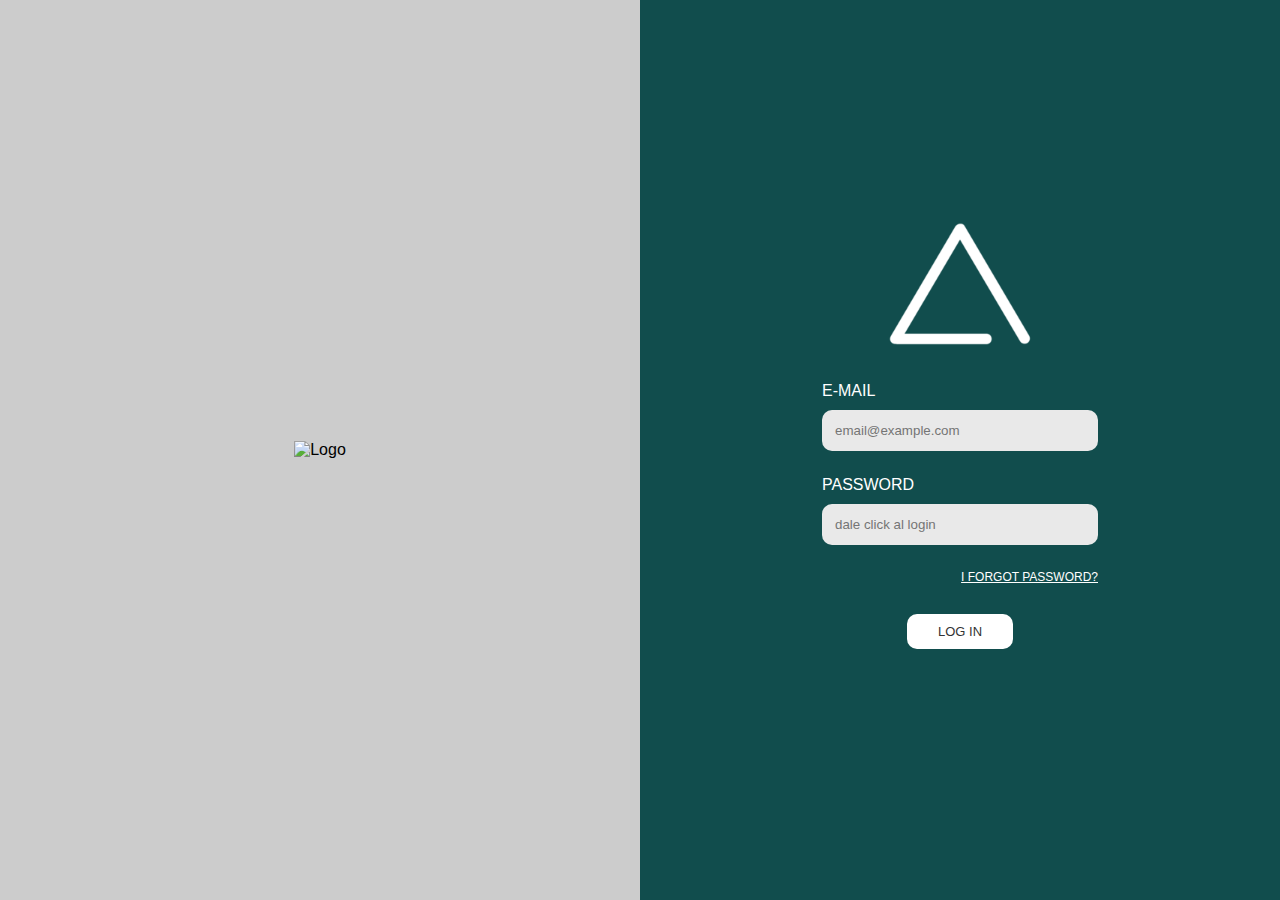
==== commit 9a92e2a8: "Update index.html" ====
--- a/index.html
+++ b/index.html
@@ -19,9 +19,9 @@
             <img src="logo_white.png" alt="logo_white" width="150px" class="logo_white">
             <form class="form__form">
                 <label for="email">E-mail</label>
-                <input type="email" id="email" name="email" placeholder="email@example.com" required>mail@example.com
+                <input type="email" id="email" name="email" placeholder="email@example.com" required>
                 <label for="password">Password</label>
-                <input type="password" id="password" name="password" required>********
+                <input type="password" id="password" name="password" placeholder="dale click al login"  required>
                 <a href="olvidar_contraseña.html" class="olvidar" target="_blank">I forgot password?</a>
                 <a href="main.html" class="button">Log in</a>
             </form>
